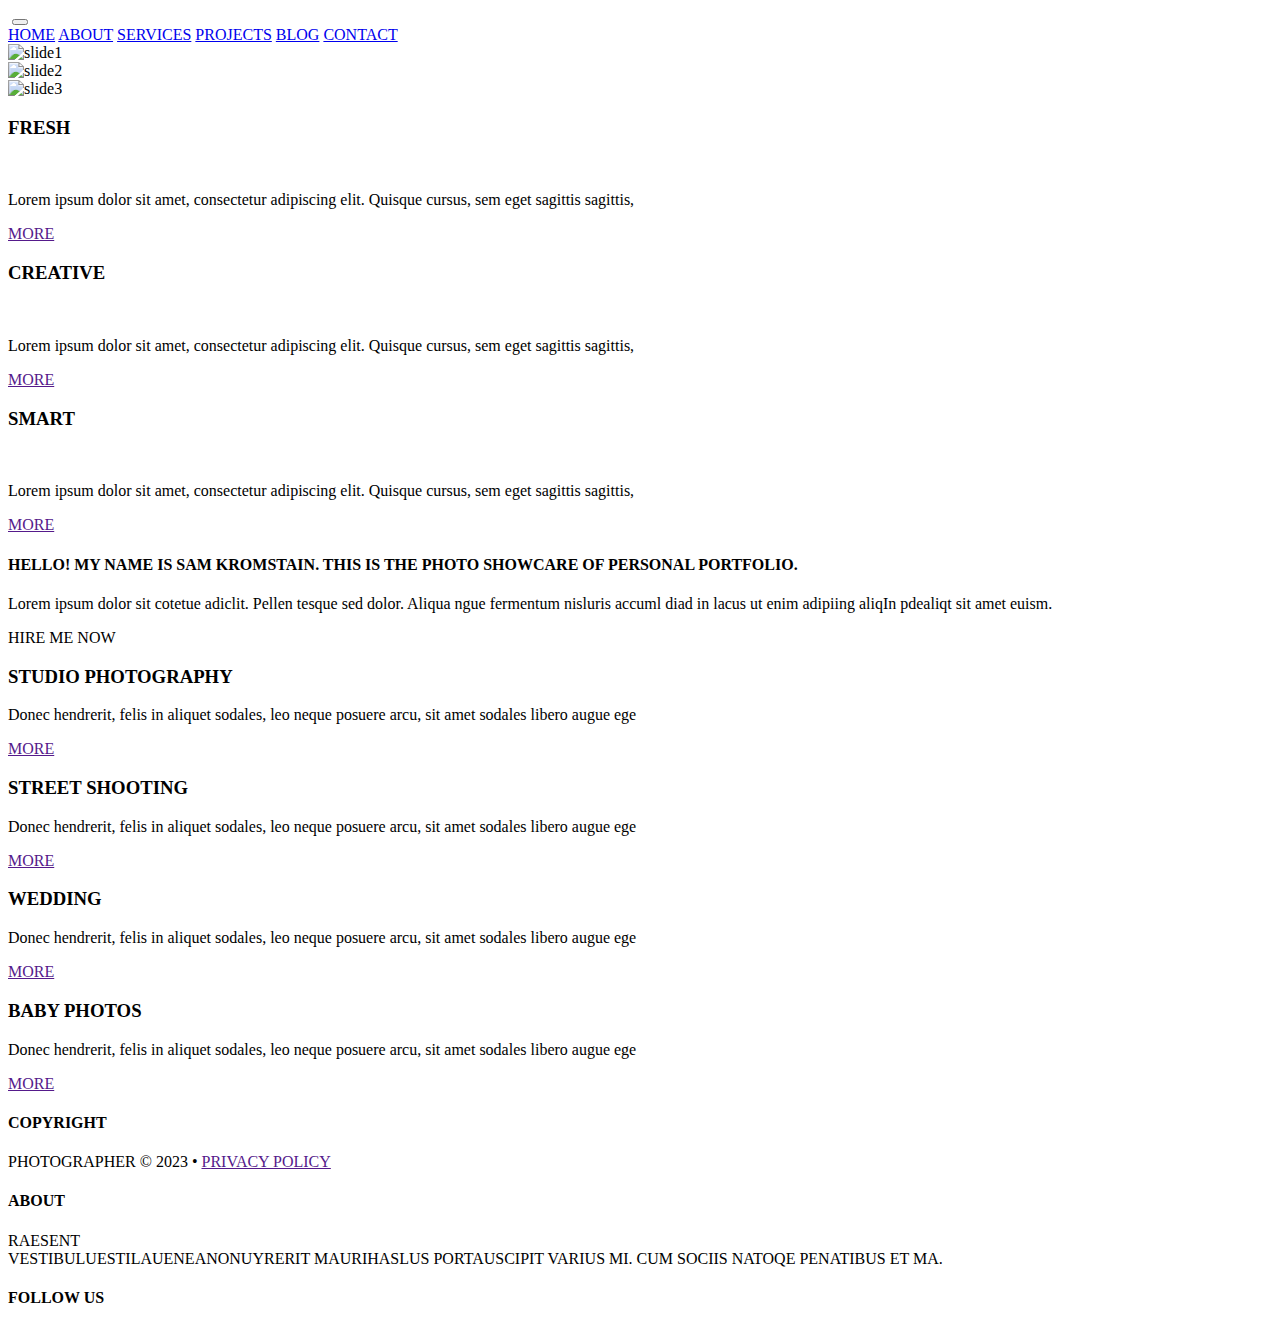
==== index.html @ 304371df "Corregidos estilos para mobile" ====
<!DOCTYPE html>
<html lang="en">
<head>
    <meta charset="UTF-8">
    <meta http-equiv="X-UA-Compatible" content="IE=edge">
    <meta name="viewport" content="width=device-width, initial-scale=1.0">
    <link rel="stylesheet" href="css/font-awesome.min.css">
    <link rel="stylesheet" href="css/bootstrap.min.css">
    <link rel="stylesheet" href="css/estilos.css">
    <title>Prueba PID</title>
</head>
<body>
    <header>
        <nav class="navbar navbar-expand-md navbar-light bg-dark navbar-dark">
            <div class="container">
              <div class="d-flex justify-content-between w-100">
                <a class="navbar-brand" href="#"><img class="" src="images/logo.png" alt=""></a>
                <button class="navbar-toggler" type="button" data-bs-toggle="collapse" data-bs-target="#navbarNavAltMarkup" aria-controls="navbarNavAltMarkup" aria-expanded="false" aria-label="Toggle navigation">
                  <span class="navbar-toggler-icon"></span>
                </button>
              </div>
              <div class="collapse navbar-collapse" id="navbarNavAltMarkup">
                <div class="navbar-nav">
                  <a class="nav-link text-white active" aria-current="page" href="#">HOME</a>
                  <a class="nav-link text-white" href="#">ABOUT</a>
                  <a class="nav-link text-white" href="#">SERVICES</a>
                  <a class="nav-link text-white" href="#">PROJECTS</a>
                  <a class="nav-link text-white" href="#">BLOG</a>
                  <a class="nav-link text-white" href="#">CONTACT</a>
                </div>
              </div>
            </div>
          </nav>
    </header>

    <section id="carrusel">
      <div id="carouselExampleSlidesOnly" class="carousel slide" data-bs-ride="carousel">
        <div class="carousel-inner">
          <div id="slide1" class="carousel-item active">
            <img src="images/carrusel/slide1.jpg" class="d-block w-100" alt="slide1">
          </div>
          <div id="slide2" class="carousel-item">
            <img src="images/carrusel/slide2.jpg" class="d-block w-100" alt="slide2">
          </div>
          <div id="slide3" class="carousel-item">
            <img src="images/carrusel/slide3.jpg" class="d-block w-100" alt="slide3">
          </div>
        </div>
      </div>
    </section>

    <section id="contenido" class="container">

      <section id="galeria" class="my-4">
        <div class="row gap-4 gap-md-0">
            <div class="col-12 col-sm-4">
              <h3 class="text-white">FRESH</h3>
              <img class="img-thumbnail" src="images/servicios/servicio1.jpg" alt="">
              <p class="texto-muted">Lorem ipsum dolor sit amet, consectetur adipiscing elit. Quisque cursus, sem eget sagittis sagittis,</p>
              <a href="">MORE</a>
            </div>
            <div class="col-12 col-sm-4">
              <h3 class="text-white">CREATIVE</h3>
                <img class="img-thumbnail" src="images/servicios/servicio2.jpg" alt="">
                <p class="texto-muted">Lorem ipsum dolor sit amet, consectetur adipiscing elit. Quisque cursus, sem eget sagittis sagittis,</p>
                <a href="">MORE</a>
            </div>
            <div class="col-12 col-sm-4">
              <h3 class="text-white">SMART</h3>
                <img class="img-thumbnail" src="images/servicios/servicio3.jpg" alt="">
                <p class="texto-muted">Lorem ipsum dolor sit amet, consectetur adipiscing elit. Quisque cursus, sem eget sagittis sagittis,</p>
                <a href="">MORE</a>
            </div>
        </div>
      </section>

      <section id="portfolio" class="my-4 py-4">
        <div class="row">
          <div class="col-12 col-sm-8">
            <h4 class="text-warning mb-3">HELLO! MY NAME IS SAM KROMSTAIN. THIS IS THE PHOTO SHOWCARE OF PERSONAL PORTFOLIO.</h4>
            <p class="texto-muted">Lorem ipsum dolor sit cotetue adiclit. Pellen tesque sed dolor. Aliqua ngue fermentum nisluris accuml diad in lacus ut enim adipiing aliqIn pdealiqt sit amet euism.</p>
          </div>
          <div class="col-12 col-sm-4 text-center d-flex justify-content-center align-items-center">
            <div class="p-5 text-bold circulo text-white">
              <span>
                HIRE ME NOW
              </span>
            </div>
          </div>
        </div>

      </section>
      
      <section id="servicios" class="row text-white my-5 ">
        <div class="col-12 col-sm-6 px-6">
          <div class="my-3 d-flex px-5">
            <i class="fa fa-camera me-2 mt-2"></i>
            <div>
              <h3>STUDIO PHOTOGRAPHY</h3>
              <p class="texto-muted">Donec hendrerit, felis in aliquet sodales, leo neque posuere arcu, sit amet sodales libero augue ege</p>
              <a href="">MORE</a>
            </div>
          </div>
          <div class="my-3 d-flex px-5">
            <i class="fa fa-briefcase me-2 mt-2"></i>
            <div>
              <h3>STREET SHOOTING</h3>
              <p class="texto-muted">Donec hendrerit, felis in aliquet sodales, leo neque posuere arcu, sit amet sodales libero augue ege</p>
              <a href="">MORE</a>
            </div>
          </div>
        </div>
        <div class="col-12 col-sm-6 px-5">
          <div class="my-3 d-flex pe-5">
            <i class="fa fa-heart me-2 mt-2"></i>
            <div>
              <h3>WEDDING</h3>
              <p class="texto-muted">Donec hendrerit, felis in aliquet sodales, leo neque posuere arcu, sit amet sodales libero augue ege</p>
              <a href="">MORE</a>
            </div>
          </div>
          <div class="my-3 d-flex pe-5">
            <i class="fa fa-child mx-2 mt-2"></i>
            <div>
              <h3>BABY PHOTOS</h3>
              <p class="texto-muted">Donec hendrerit, felis in aliquet sodales, leo neque posuere arcu, sit amet sodales libero augue ege</p>
              <a href="">MORE</a>
            </div>
          </div>
        </div>
      </section>
    </section>
    
    <footer class="p-4 text-white">
        <div class="row gap-4 gap-md-0 container">

          <div class="col-12 col-sm-3 offset-1">
            <h4 class="text-white">COPYRIGHT</h4>
            <span class="text-muted d-inline">PHOTOGRAPHER © 2023 •</span>
            <a class="d-inline" href=""> PRIVACY POLICY</a>
          </div>

          <div class="col-12 col-sm-3 offset-1">
            <h4 class="text-white mb-2">ABOUT</h4>
            <p class="text-muted">RAESENT <br> VESTIBULUESTILAUENEANONUYRERIT MAURIHASLUS PORTAUSCIPIT VARIUS MI. CUM SOCIIS NATOQE PENATIBUS ET MA.</p>
          </div>
          
          <div class="col-12 col-sm-3 offset-1">
            <h4 class="text-white">FOLLOW US</h4>
            <div id="redes-sociales">
              <i class="fa fa-twitter-square"></i>
              <i class="fa fa-facebook-official"></i>
              <i class="fa fa-google-plus-official"></i>
              <i class="fa fa-git-square"></i>
              <i class="fa fa-dribbble"></i>
            </div>
          </div>
        </div>
    </footer>
</body>
<script src="js/bootstrap.min.js"></script>
</html>
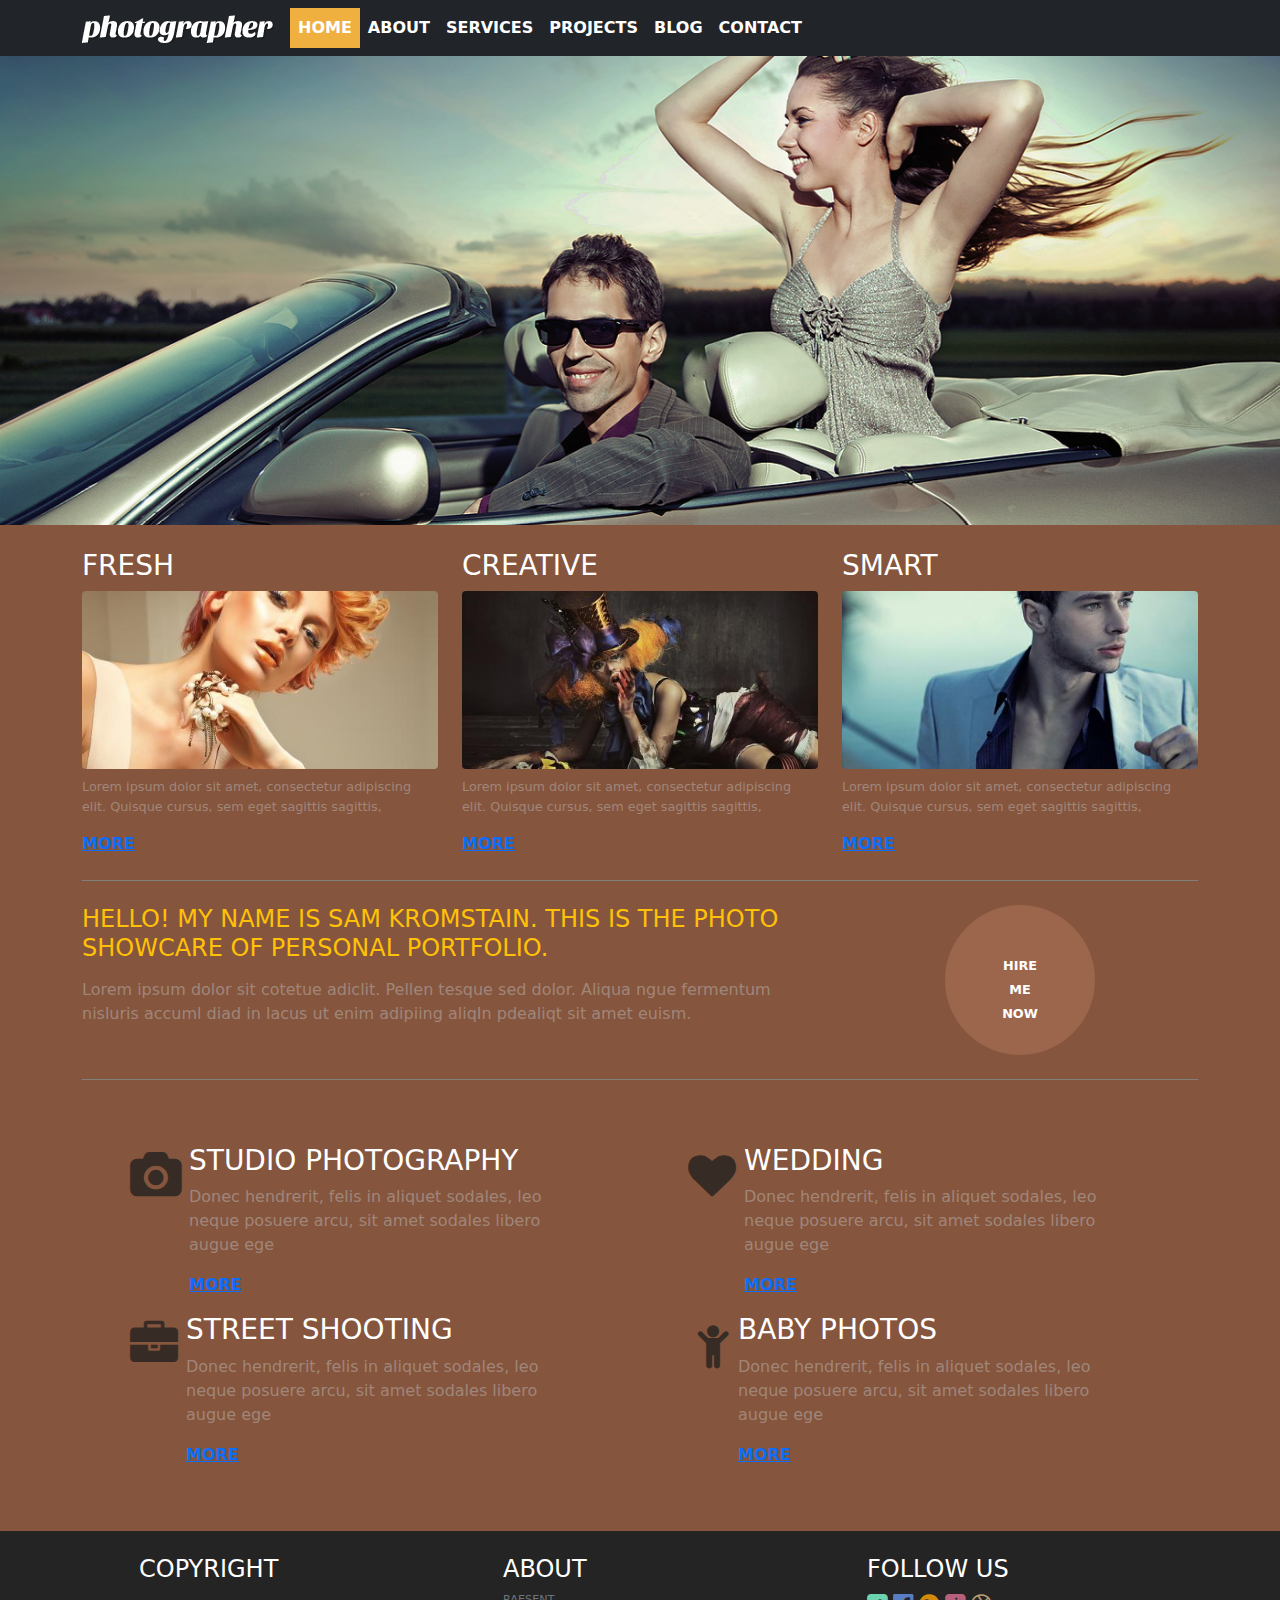
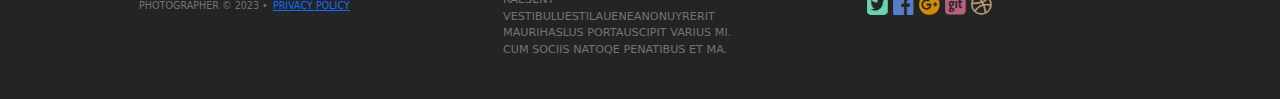
==== commit d0836969: "Corregidas rutas en el index" ====
--- a/index.html
+++ b/index.html
@@ -11,9 +11,9 @@
 </head>
 <body>
     <header>
-        <nav class="navbar navbar-expand-md navbar-light bg-dark navbar-dark">
+        <nav class="navbar navbar-expand-lg navbar-light bg-dark">
             <div class="container">
-              <div class="d-flex justify-content-between w-100">
+              <div>
                 <a class="navbar-brand" href="#"><img class="" src="images/logo.png" alt=""></a>
                 <button class="navbar-toggler" type="button" data-bs-toggle="collapse" data-bs-target="#navbarNavAltMarkup" aria-controls="navbarNavAltMarkup" aria-expanded="false" aria-label="Toggle navigation">
                   <span class="navbar-toggler-icon"></span>
@@ -48,11 +48,11 @@
         </div>
       </div>
     </section>
-
     <section id="contenido" class="container">
 
+
       <section id="galeria" class="my-4">
-        <div class="row gap-4 gap-md-0">
+        <div class="row">
             <div class="col-12 col-sm-4">
               <h3 class="text-white">FRESH</h3>
               <img class="img-thumbnail" src="images/servicios/servicio1.jpg" alt="">
@@ -130,9 +130,8 @@
         </div>
       </section>
     </section>
-    
     <footer class="p-4 text-white">
-        <div class="row gap-4 gap-md-0 container">
+        <div class="row container">
 
           <div class="col-12 col-sm-3 offset-1">
             <h4 class="text-white">COPYRIGHT</h4>
--- a/css/estilos.css
+++ b/css/estilos.css
@@ -0,0 +1,88 @@
+.texto-muted {
+  color: #a08679; }
+
+header .navbar-nav a {
+  font-weight: bold;
+  color: white; }
+header .navbar-nav a:hover {
+  background-color: #EFB040; }
+header .active {
+  background-color: #EFB040; }
+
+body {
+  background-color: #85553e; }
+
+#galeria img {
+  border: 0;
+  padding: 0; }
+#galeria p {
+  font-size: .8rem;
+  margin-top: .5rem; }
+#galeria a {
+  font-weight: bold; }
+#galeria a:hover {
+  color: white; }
+
+#portfolio {
+  border-top: 1px solid grey;
+  border-bottom: 1px solid grey; }
+  #portfolio .circulo {
+    background-color: #9B664B;
+    width: 150px;
+    height: 150px;
+    border-radius: 50%;
+    -webkit-border-radius: 50%;
+    -moz-border-radius: 50%;
+    -ms-border-radius: 50%;
+    -o-border-radius: 50%;
+    cursor: pointer; }
+    #portfolio .circulo span {
+      font-size: .8rem;
+      font-weight: bold; }
+  #portfolio .circulo:hover {
+    background-color: #1D1D1D; }
+
+#servicios h3 {
+  font-weight: 400; }
+#servicios i {
+  color: #1d1d1dc0;
+  font-size: 3rem; }
+#servicios a {
+  font-weight: bold; }
+#servicios a:hover {
+  color: white; }
+
+footer {
+  background-color: #242424; }
+  footer h4 {
+    font-weight: 400; }
+  footer span, footer a {
+    font-size: .6rem; }
+  footer a:hover {
+    color: white; }
+  footer p {
+    font-size: .7rem; }
+  footer #redes-sociales i {
+    color: white;
+    font-size: 1.5rem;
+    opacity: .8;
+    cursor: pointer; }
+  footer #redes-sociales i:hover {
+    opacity: 1;
+    transform: translateY(-2px);
+    -webkit-transform: translateY(-2px);
+    -moz-transform: translateY(-2px);
+    -ms-transform: translateY(-2px);
+    -o-transform: translateY(-2px); }
+  footer #redes-sociales .fa-twitter-square {
+    color: aquamarine; }
+  footer #redes-sociales .fa-facebook-official {
+    color: cornflowerblue; }
+  footer #redes-sociales .fa-google-plus-official {
+    color: orange; }
+  footer #redes-sociales .fa-git-square {
+    color: palevioletred; }
+  footer #redes-sociales .fa-dribbble {
+    color: burlywood; }
+
+/*# sourceMappingURL=estilos.css.map */